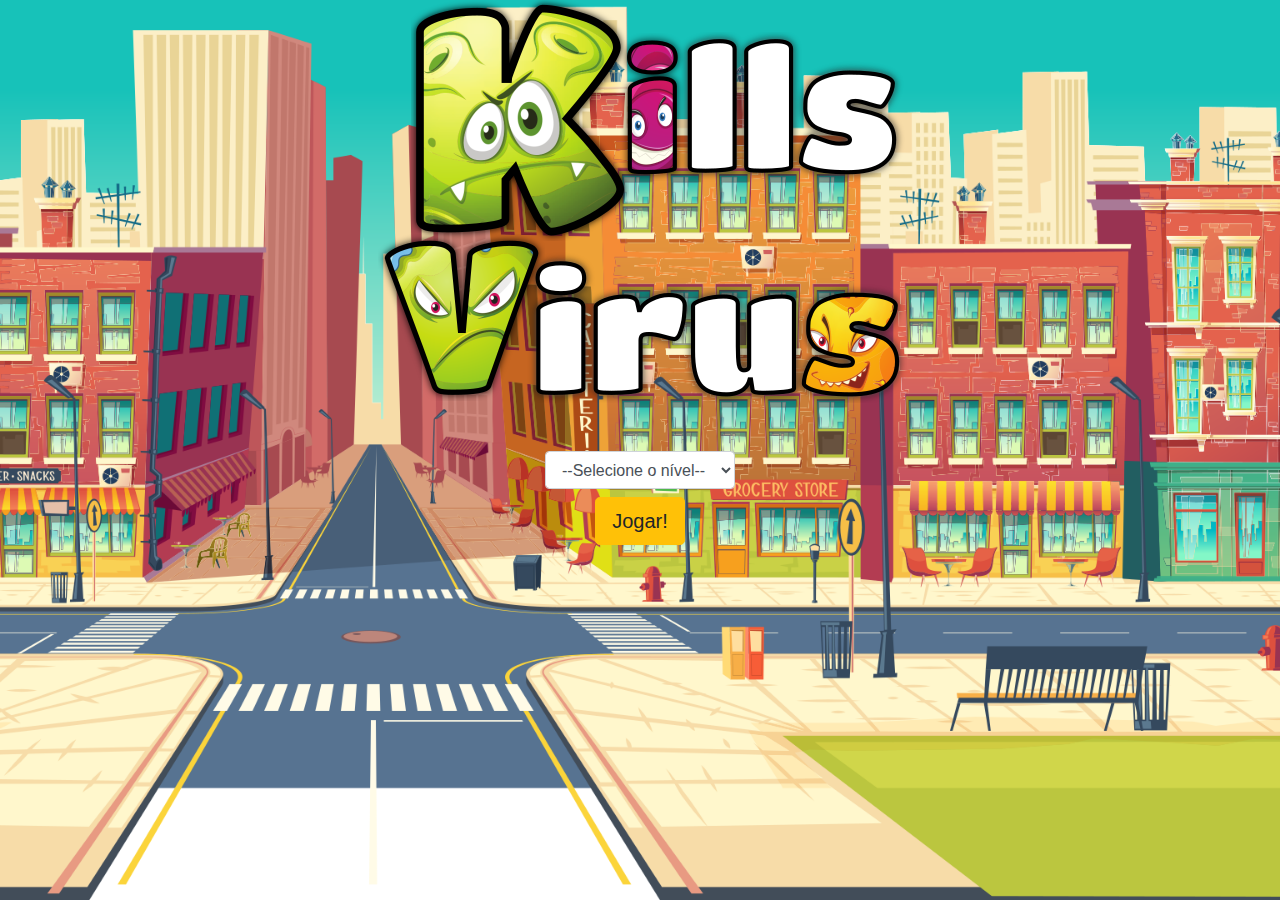
==== index.html @ 7de4f6b1 "update" ====
<!DOCTYPE html>
<html lang="en">
    
    <head>
        <meta charset="UTF-8">
        <meta name="viewport" content="width=device-width, initial-scale=1.0">
        <title>Kills Virus</title>
        <link rel="stylesheet" href="https://stackpath.bootstrapcdn.com/bootstrap/4.4.1/css/bootstrap.min.css" integrity="sha384-Vkoo8x4CGsO3+Hhxv8T/Q5PaXtkKtu6ug5TOeNV6gBiFeWPGFN9MuhOf23Q9Ifjh" crossorigin="anonymous">
        <link rel="stylesheet" href="estilo.css">


    </head>
    <body class="bodyGame">
        <div class="container">

            <div class="row">
                <div class="col">
                    <div class="d-flex justify-content-center">
                        <img class="img-fluid" src="imagens/capa.png" alt="">
                    </div>
                </div>
            </div>

            <div class="row pt-5">
                <div class="col">
                    <div class="d-flex justify-content-center">
                        <div class="mb-2">
                            <select id='nivel' class="form-control" name="" id="">
                                <option value="">--Selecione o nível--</option>
                                <option value="facil">Fácil</option>
                                <option value="medio">Médio</option>
                                <option value="dificil">Difícil</option>
                            </select>
                        </div>

                    </div>
                </div>
            </div>

            <div class="row">
                <div class="col">
                   <div class="d-flex justify-content-center">
                        <button onclick="disparaJogo()" class="btn btn-warning btn-lg">Jogar!</button>
                   </div>
                </div>
            </div>

        </div>

        <!-- Script -->
        <script>
            function disparaJogo(){
                var nivel = document.getElementById('nivel').value
            
                if(nivel === ''){
                    return false
                }
                window.location.href = 'app.html?'+nivel
            }
        </script>
    </body>
</html>
---- estilo.css ----
html{
    cursor: url('imagens/esponja.png') 30 30, auto;
}

.bodyGame{
    background-size: cover;
    background-attachment: fixed;
    background-position: 50% 50%;
    background-image: url('imagens/bg.png');
    background-repeat: no-repeat;
}
.bodyGameOver{
    
    background-size: cover;
    background-attachment: fixed;
    background-position: 50% 50%;
    background-image: url('imagens/gameOver.png');
    background-repeat: no-repeat;
}
.bodyVitoria{
    background-size: cover;
    background-attachment: fixed;
    background-position: 50% 50%;
    background-image: url('imagens/vitoria.png');
    background-repeat: no-repeat;
}
@font-face{
    font-family: 'Virus';
    src: url('fontes/Coronaviral.otf');
}
.titleGameOver{
    text-align: center;
    color: rgb(229, 233, 0);
    font-family: 'Virus';
}
.titleVitoria{
    text-align: center;
    color: rgb(0, 233, 31);
    
}

.vidas{
    float: left;
}
.painel{
    -webkit-box-shadow: 0px -6px 32px 3px rgba(0,0,0,0.75);
    -moz-box-shadow: 0px -6px 32px 3px rgba(0,0,0,0.75);
    box-shadow: 0px -6px 32px 3px rgba(0,0,0,0.75);
    padding: 10px;
    border-radius: 20px 20px 0px 0px;
    position: absolute;
    left: 0px;
    width: 220px;
    bottom: 0px;
    border-top: solid 1px #fff;
    background-color: rgb(3, 3, 3);
    opacity: 0.7;
    
}

.cronometro{
    color: azure;
    float: left;
    font-size: 20px;
    font-weight: bold;
}

/* Virus flip */
.esquerda{
    transform: scaleX(-1);
}
.paracima{
    transform: scaleY(-1);
    width: 90px;
    height: 90px;

}

/* Virus tamanhos */
.virus1{
    width: 50px;
    height: 50px;
}
.virus2{
    width: 80px;
    height: 80px;
}
.virus3{
    width: 70px;
    height: 70px;
}
.virus4{
    width: 30px;
    height: 30px;
}
.virus5{
    width: 90px;
    height: 90px;
}
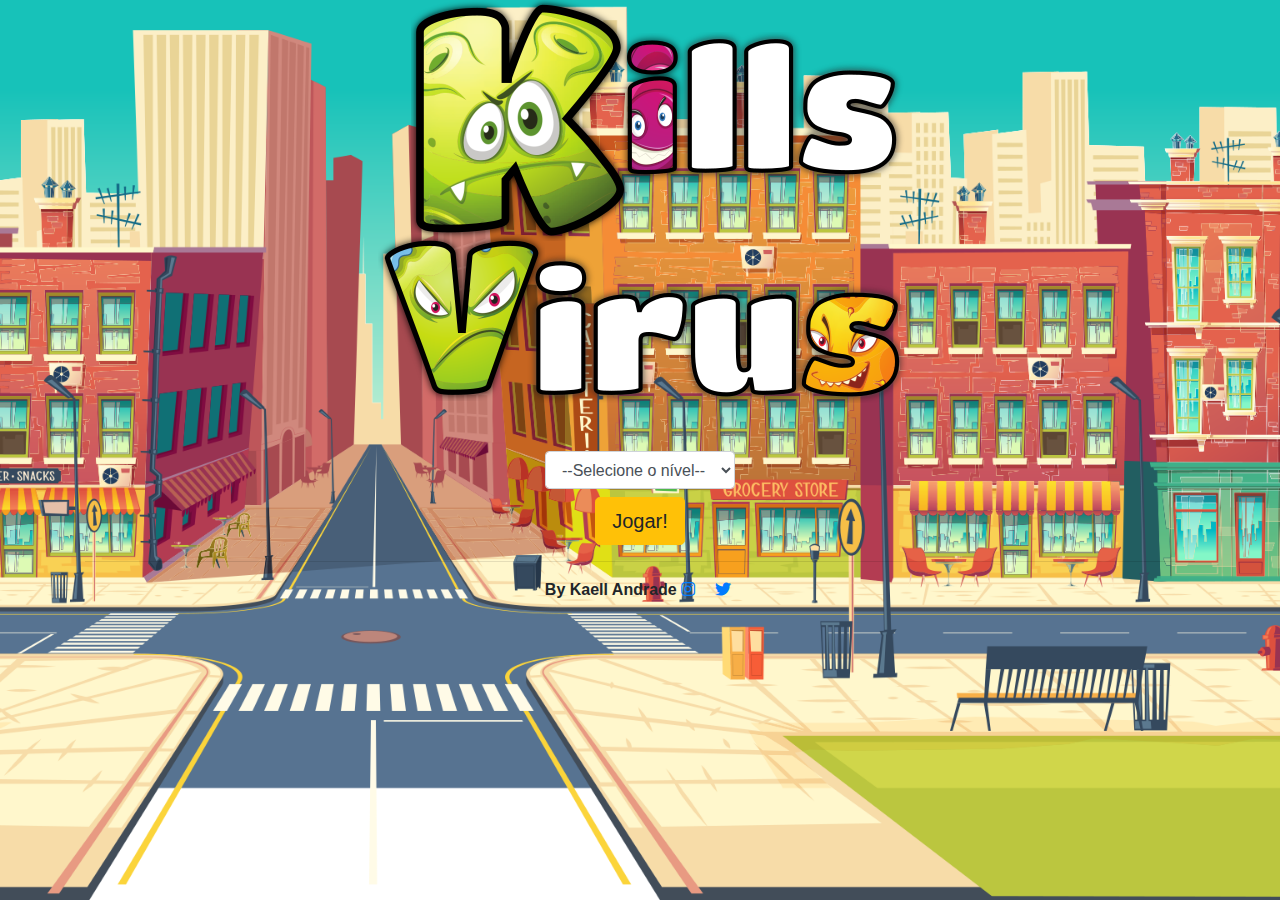
==== commit 0b0e0143: "update" ====
--- a/index.html
+++ b/index.html
@@ -5,12 +5,18 @@
         <meta charset="UTF-8">
         <meta name="viewport" content="width=device-width, initial-scale=1.0">
         <title>Kills Virus</title>
+
+        <!-- Font Awesome -->
+        <link rel="stylesheet" href="fontawesome-free/css/all.css">
+        <!-- Font Awesome -->
+
+        <link rel="shortcut icon" href="imagens/icon.png" type="image/x-icon">
         <link rel="stylesheet" href="https://stackpath.bootstrapcdn.com/bootstrap/4.4.1/css/bootstrap.min.css" integrity="sha384-Vkoo8x4CGsO3+Hhxv8T/Q5PaXtkKtu6ug5TOeNV6gBiFeWPGFN9MuhOf23Q9Ifjh" crossorigin="anonymous">
         <link rel="stylesheet" href="estilo.css">
 
 
     </head>
-    <body class="bodyGame">
+    <body>
         <div class="container">
 
             <div class="row">
@@ -32,7 +38,6 @@
                                 <option value="dificil">Difícil</option>
                             </select>
                         </div>
-
                     </div>
                 </div>
             </div>
@@ -44,6 +49,23 @@
                    </div>
                 </div>
             </div>
+            <hr>
+            <footer class=" d-flex justify-content-center">
+                <p>By Kaell Andrade</p>
+                <ul class="list-unstyled list-inline">
+                    <li class="list-inline-item">
+                      <a title="instagram" href="https://www.instagram.com/kaell_andrade/" class="btn-floating btn-fb mx-1" target="_blank">
+                        <i class="fab fa-instagram"></i>
+                      </a>
+                    </li>
+                    <li class="list-inline-item">
+                        <a title="twitter" href="https://twitter.com/KaellAndrade" class="btn-floating btn-fb mx-1" target="_blank">
+                            <i class="fab fa-twitter"></i>
+                        </a>
+                      </li>
+                </ul>
+                
+            </footer>
 
         </div>
 
--- a/estilo.css
+++ b/estilo.css
@@ -2,41 +2,16 @@
     cursor: url('imagens/esponja.png') 30 30, auto;
 }
 
-.bodyGame{
+body{
     background-size: cover;
     background-attachment: fixed;
     background-position: 50% 50%;
     background-image: url('imagens/bg.png');
     background-repeat: no-repeat;
 }
-.bodyGameOver{
-    
-    background-size: cover;
-    background-attachment: fixed;
-    background-position: 50% 50%;
-    background-image: url('imagens/gameOver.png');
-    background-repeat: no-repeat;
-}
-.bodyVitoria{
-    background-size: cover;
-    background-attachment: fixed;
-    background-position: 50% 50%;
-    background-image: url('imagens/vitoria.png');
-    background-repeat: no-repeat;
-}
-@font-face{
-    font-family: 'Virus';
-    src: url('fontes/Coronaviral.otf');
-}
-.titleGameOver{
-    text-align: center;
-    color: rgb(229, 233, 0);
-    font-family: 'Virus';
-}
-.titleVitoria{
-    text-align: center;
-    color: rgb(0, 233, 31);
-    
+
+footer{
+    font-weight: bolder;
 }
 
 .vidas{
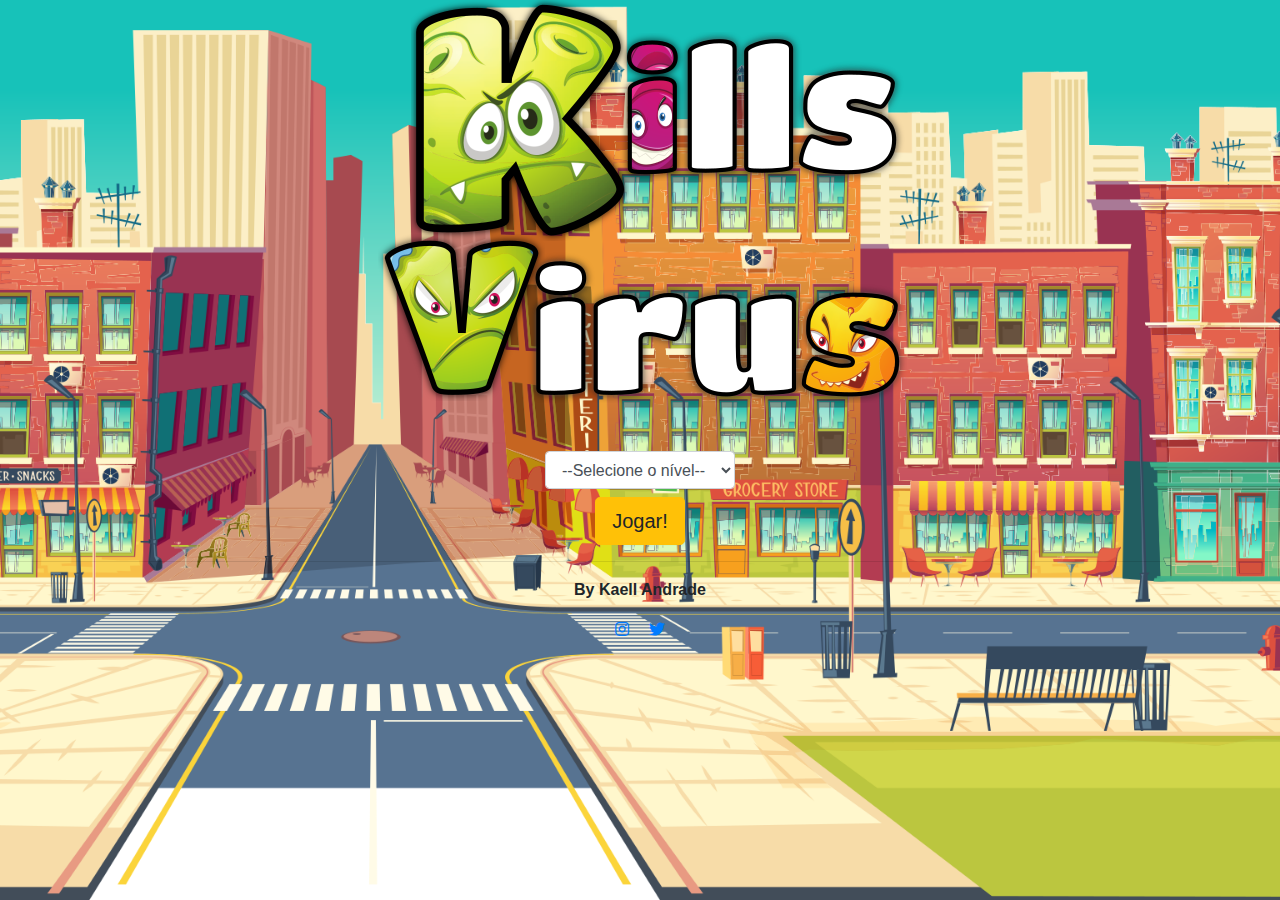
==== commit 5c8bf1a3: "Adicionando foorter" ====
--- a/index.html
+++ b/index.html
@@ -17,57 +17,61 @@
 
     </head>
     <body>
-        <div class="container">
+        <section>
+            <div class="container">
 
-            <div class="row">
-                <div class="col">
-                    <div class="d-flex justify-content-center">
-                        <img class="img-fluid" src="imagens/capa.png" alt="">
+                <div class="row">
+                    <div class="col">
+                        <div class="d-flex justify-content-center">
+                            <img class="img-fluid" src="imagens/capa.png" alt="">
+                        </div>
+                    </div>
+                </div>
+    
+                <div class="row pt-5">
+                    <div class="col">
+                        <div class="d-flex justify-content-center">
+                            <div class="mb-2">
+                                <select id='nivel' class="form-control" name="" id="">
+                                    <option value="">--Selecione o nível--</option>
+                                    <option value="facil">Fácil</option>
+                                    <option value="medio">Médio</option>
+                                    <option value="dificil">Difícil</option>
+                                </select>
+                            </div>
+                        </div>
+                    </div>
+                </div>
+    
+                <div class="row">
+                    <div class="col">
+                       <div class="d-flex justify-content-center">
+                            <button onclick="disparaJogo()" class="btn btn-warning btn-lg">Jogar!</button>
+                       </div>
                     </div>
                 </div>
             </div>
 
-            <div class="row pt-5">
-                <div class="col">
-                    <div class="d-flex justify-content-center">
-                        <div class="mb-2">
-                            <select id='nivel' class="form-control" name="" id="">
-                                <option value="">--Selecione o nível--</option>
-                                <option value="facil">Fácil</option>
-                                <option value="medio">Médio</option>
-                                <option value="dificil">Difícil</option>
-                            </select>
-                        </div>
-                    </div>
-                </div>
-            </div>
+        </section>
+        
+        <hr>
+        <footer class="text-center">
+            <p>By Kaell Andrade</p>
+            <ul class="list-unstyled list-inline">
+                <li class="list-inline-item">
+                    <a title="instagram" href="https://www.instagram.com/kaell_andrade/" class="btn-floating btn-fb mx-1" target="_blank">
+                    <i class="fab fa-instagram"></i>
+                    </a>
+                </li>
+                <li class="list-inline-item">
+                    <a title="twitter" href="https://twitter.com/KaellAndrade" class="btn-floating btn-fb mx-1" target="_blank">
+                        <i class="fab fa-twitter"></i>
+                    </a>
+                </li>
+            </ul>
+            
+        </footer>
 
-            <div class="row">
-                <div class="col">
-                   <div class="d-flex justify-content-center">
-                        <button onclick="disparaJogo()" class="btn btn-warning btn-lg">Jogar!</button>
-                   </div>
-                </div>
-            </div>
-            <hr>
-            <footer class=" d-flex justify-content-center">
-                <p>By Kaell Andrade</p>
-                <ul class="list-unstyled list-inline">
-                    <li class="list-inline-item">
-                      <a title="instagram" href="https://www.instagram.com/kaell_andrade/" class="btn-floating btn-fb mx-1" target="_blank">
-                        <i class="fab fa-instagram"></i>
-                      </a>
-                    </li>
-                    <li class="list-inline-item">
-                        <a title="twitter" href="https://twitter.com/KaellAndrade" class="btn-floating btn-fb mx-1" target="_blank">
-                            <i class="fab fa-twitter"></i>
-                        </a>
-                      </li>
-                </ul>
-                
-            </footer>
-
-        </div>
 
         <!-- Script -->
         <script>
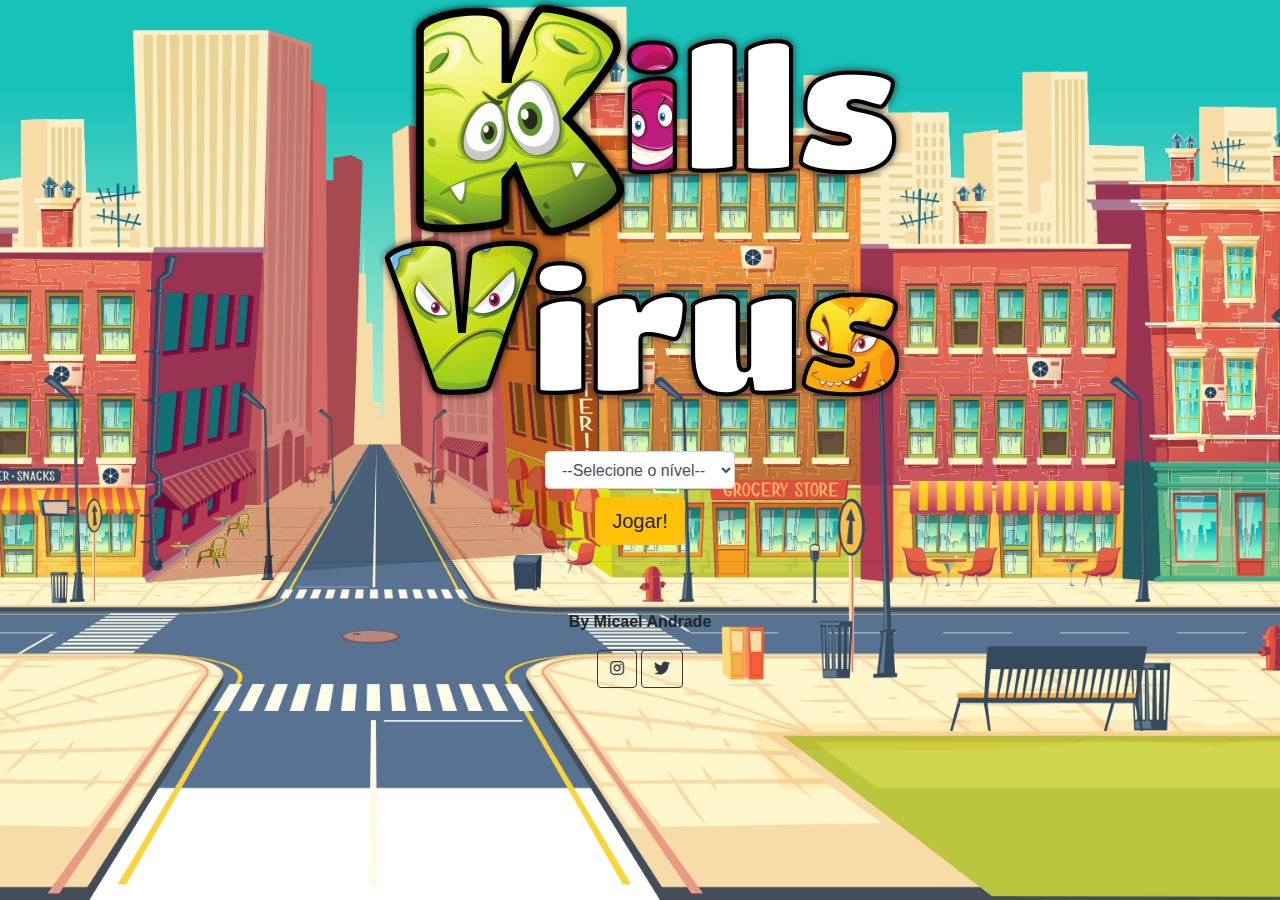
==== commit e05e31dc: ""melhorias no footer"" ====
--- a/index.html
+++ b/index.html
@@ -53,23 +53,25 @@
             </div>
 
         </section>
-        
         <hr>
-        <footer class="text-center">
-            <p>By Kaell Andrade</p>
-            <ul class="list-unstyled list-inline">
-                <li class="list-inline-item">
-                    <a title="instagram" href="https://www.instagram.com/kaell_andrade/" class="btn-floating btn-fb mx-1" target="_blank">
-                    <i class="fab fa-instagram"></i>
-                    </a>
-                </li>
-                <li class="list-inline-item">
-                    <a title="twitter" href="https://twitter.com/KaellAndrade" class="btn-floating btn-fb mx-1" target="_blank">
-                        <i class="fab fa-twitter"></i>
-                    </a>
-                </li>
-            </ul>
-            
+        <footer id="rodape" class="mt-4 mb-4 text-center">
+            <div class="container">
+                <div class="row">
+                    <div class="col-md-12 mt-4">
+                        <p>By Micael Andrade</p>
+
+                        <a title="instagram" href="https://www.instagram.com/kaell_andrade/" class="btn btn-outline-dark" target="_blank">
+                            <i class="fab fa-instagram"></i>
+                        </a>
+                    
+                    
+                        <a title="twitter" href="https://twitter.com/KaellAndrade" class="btn btn-outline-dark" target="_blank">
+                            <i class="fab fa-twitter"></i>
+                        </a>
+                        
+                    </div>            
+                </div>
+            </div>
         </footer>
 
 
